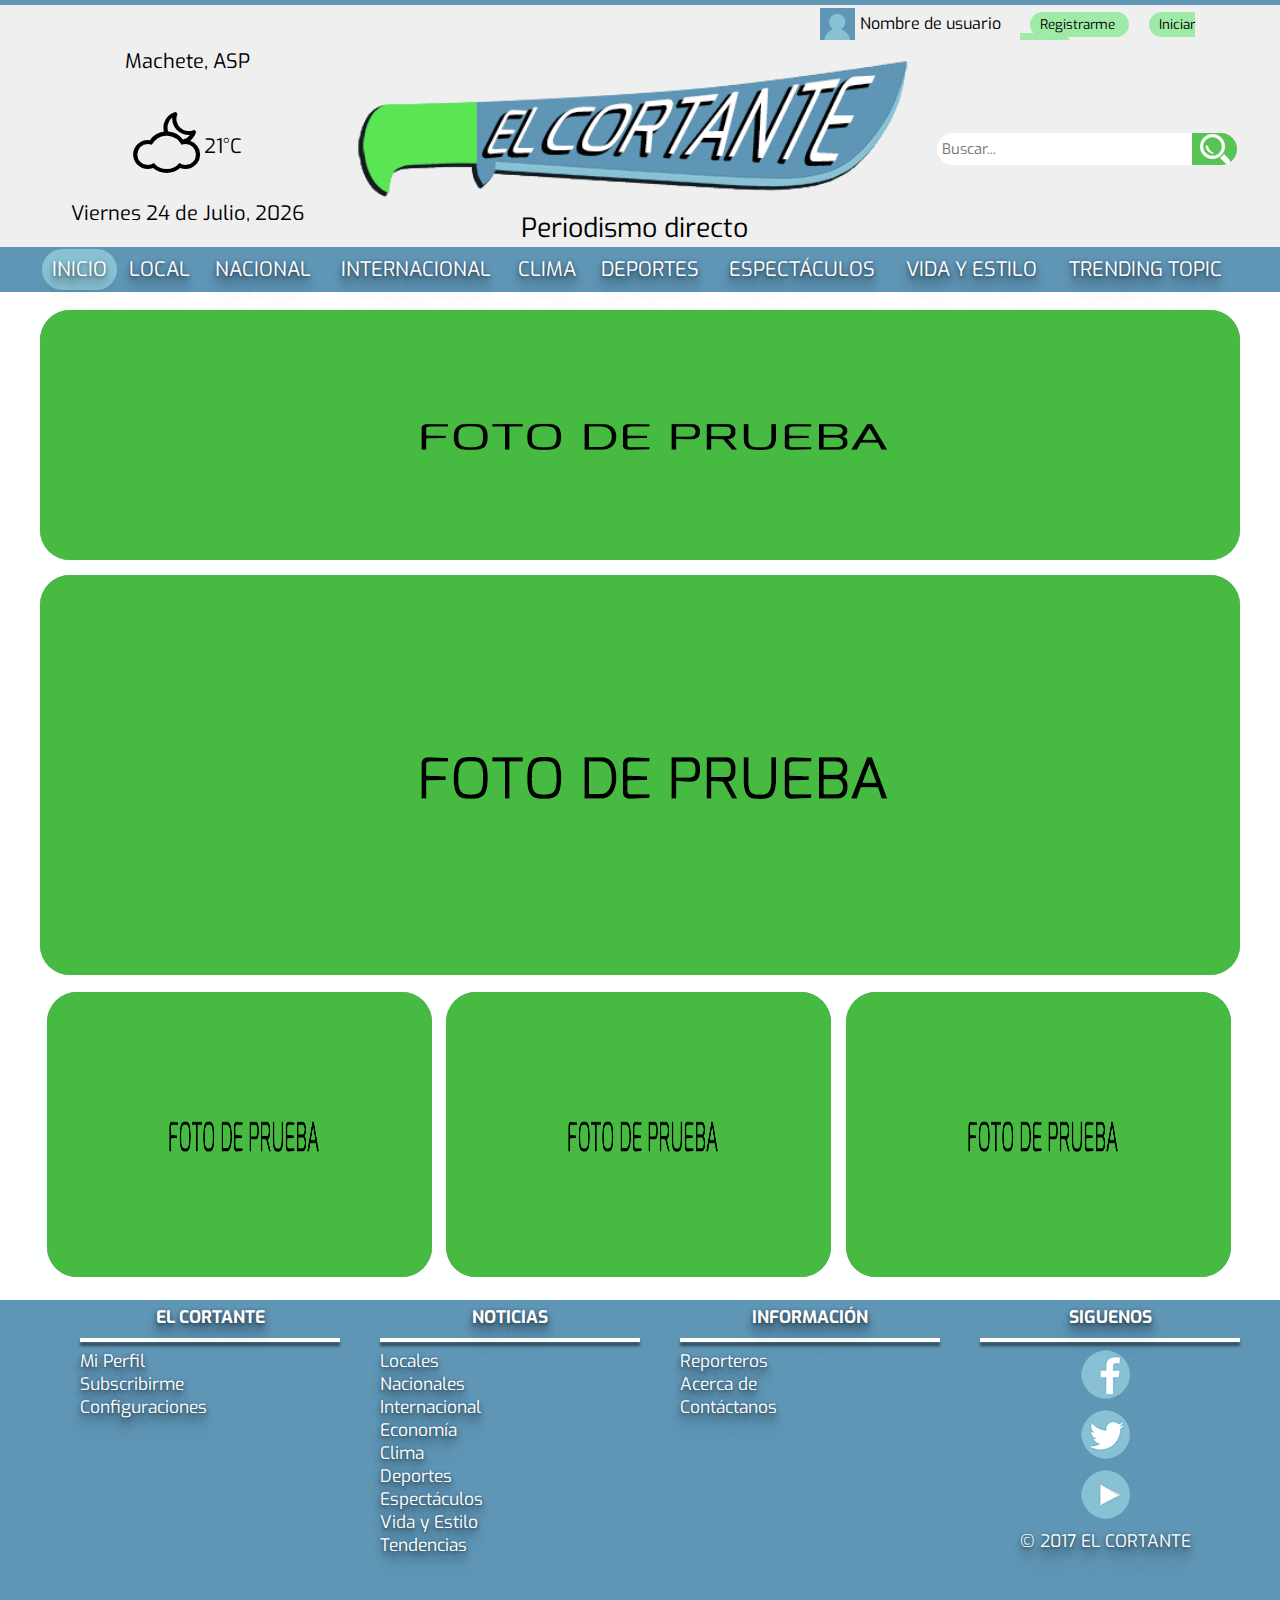
==== index.html @ 217a5945 "pantallas hasta hoy jaja" ====
<!DOCTYPE html>
<html>
<head>
	<title>Noticiero</title>
	<meta charset="UTF-8">
    <meta name="viewport" content="width=device-width, initial-scale=1">
	<!--link rel="icon" href="img\iconLogo.ico"-->			
	<script type="text/javascript" src="js/jquery-2.1.4.min.js" ></script>	
	<link href="css/index.css" rel="stylesheet">
    <link href="https://fonts.googleapis.com/css?family=Exo&amp;subset=latin-ext" rel="stylesheet">
</head>

<body>
<!--HEADER INICIO-->

<div class = "registroCont">
	<div class = "linea"></div>	
	<div class = "registro">

		<div class = "botones">
			<a  href="new.html" class = "new" id = "new">Registrarme </a>
			<a  href="#" class = "login" id = "login">Iniciar Sesión </a>
		</div>

		<div class = "usuario">
			<img src="img/user.png">
			<a href="profile.html">Nombre de usuario</a>
		</div>
	</div>
</div>

<div class = "sesionCont" id ="sesionCont" style = "display:none;" >
	<div class = "sesion">
		<form class = "formLog" name = "formLog" action="iniciar" method="POST">
			<input type = "text" class = "correo" required placeholder = "Correo electrónico"><div class = "f1"><img class = "flechita1" /></div>
			<input type = "text" class = "contra" required placeholder = "Contraseña">
			<div class = "f2"><img class = "flechita2" /></div>
			<input type = "button" class = "oksesion" value = "Iniciar Sesión">
		</form>
		<input type = "button" class = "cancelsesion" id = "cancelsesion" value = "X">
	</div>
</div>

<div class = "cosasCont">	
	<div class = "cosas">
	  	<table>
			<tr>
				<td class = "climaCont">
					<div class = "lugar">
						<p>Machete, ASP</p>
					</div>
					<div class = "elclima">
						<div class="icon" data-icon="I"></div>
						<p>21°C</p>
					</div>
					<div class = "fecha">
						<p id = "fecha"></p>
					</div>
				</td>
				<td class = "logoCont">
					<a href="index.html"><img src="img/logo.png" class = "logo"></a>
					<p>Periodismo directo</p>
				</td>
				<td class = "buscarContT">
					<form class = "buscarCont">
						<input type ="text" class = "buscarAlgo" placeholder = "Buscar...">
						<input type = "button" class = "buscarOk" >
					</form>
				</td>
			</tr>
		</table>
	</div>	
</div>

<div class = "headerContMenu">
	<div class = "headerMenu">
		<table>
			<tr> <!--tr es como el contenedor. El th es para el encabezado de ahi van los td-->
				<td class = "home"><a href="index.html">INICIO</a></td>
				<td><a href="noticias.html">LOCAL</a></td>				
				<td><a href="">NACIONAL</a></td>
				<td><a href="">INTERNACIONAL</a></td>
				<td><a href="">CLIMA</a></td>
				<td><a href="">DEPORTES</a></td>
				<td><a href="">ESPECTÁCULOS</a></td>
				<td><a href="">VIDA Y ESTILO</a></td>
				<td><a href="">TRENDING TOPIC</a></td>
			</tr>
		</table>	
	</div>
</div>

<!--HEADER FIN-->

<div class = "anunciosCont">
	<div class = "anuncios">
		<img src="img/prueba1.png" class = "imgAnun">
	</div>

	<div class = "anuncios2">
		<img src="img/prueba1.png" class = "imgAnun1">
	</div>

	<div class = "anuncios3">
	<table>
		<tr>
			<td>
				<img src="img/prueba1.png" class = "imgAnun2">
			</td>
			<td>
				<img src="img/prueba1.png" class = "imgAnun3">
			</td>
			<td>
				<img src="img/prueba1.png" class = "imgAnun4">
			</td>
		</tr>
	</table>
	</div>	

</div>

<!--FOOTER INICIO-->
<div class = "piedepagCont">
	<div class = "piedepag">
		<section>
			<article>
					<ul>
					  <li class = "tituloli">EL CORTANTE</li>
					  <hr>
					  <li><a href="">Mi Perfil</a></li>
					  <li><a href="">Subscribirme</a></li>
					  <li><a href="">Configuraciones</a></li>
			</article>
			<article>
					<ul>
					  <li  class = "tituloli">NOTICIAS</li>
					  <hr>
					  <li><a href="">Locales</a></li>
					  <li><a href="">Nacionales</a></li>
					  <li><a href="">Internacional</a></li>
					  <li><a href="">Economía</a></li>
					  <li><a href="">Clima</a></li>
					  <li><a href="">Deportes</a></li>
					  <li><a href="">Espectáculos</a></li>
					  <li><a href="">Vida y Estilo</a></li>
					  <li><a href="">Tendencias</a></li>
					</ul>
			</article>
			<article>	
					<ul>
					  <li class = "tituloli">INFORMACIÓN</li>
					  <hr>
					  <li><a href="">Reporteros</a></li>
					  <li><a href="">Acerca de</a></li>
					  <li><a href="">Contáctanos</a></li>
					</ul>
			</article>
			<article>
				<ul>
					  <li class = "tituloli">SIGUENOS</li>
					  <hr>
					  <li class = "lilo"><a href="" class = "fb"></a></li>
					  <li class = "lilo"><a href="" class = "tt"></a></li>
					  <li class = "lilo"><a href="" class = "u2"></a></li>
					  <li style = "padding-left: 40px;">&copy 2017 EL CORTANTE</li>
					</ul>
			</article>				
		</section>	
	</div>
</div>
<!--FOOTER FIN-->

<div id="irarriba">
	<a href="#"><img src = "img/arriba.png"></a>
</div>

</body>
	<script type="text/javascript" src="js/scroll.js" ></script>
	<script type="text/javascript" src="js/menu.js" ></script>
	<script type="text/javascript" src="js/mostrar.js" ></script>
	<script type="text/javascript" src="js/verFecha.js" ></script>
</html>
---- css/index.css ----
/*
Colores:
-azul		#5F95B5
-a.claro	#89C1D4
-verde		#58C456
-v.claro	#9FEAA7
-blanco		#FEFFFF
-gris		#EFEFEF
*/

@font-face {
font-family: 'MeteoconsRegular';
src: url('meteocons-webfont.eot');
src: url('meteocons-webfont.eot?#iefix') format('embedded-opentype'),
url('meteocons-webfont.woff') format('woff'),
url('meteocons-webfont.ttf') format('truetype'),
url('meteocons-webfont.svg#MeteoconsRegular') format('svg');
font-weight: normal;
font-style: normal;
}

body{
	min-width: 1200px; 
	font-family: 'Exo', sans-serif;
	background-color: #FEFFFF;
}
a{
	color: white;
	text-decoration: none;
	}  a:hover{
		color: #9FEAA7;
		}
		.login:hover, .new:hover{
			color: black;
		}
/*____________REGISTRO_________________________________________________________________*/

.registroCont{
	z-index: 100;
	position: absolute;
    top: 0;
    left: 0; 
    right: 0;
    bottom: 0;
    height: 40px;
    background-color: #EFEFEF;
	}
.linea{
	display: block;
	height: 5px;
	background-color: #5F95B5
	}
.registro{
	margin: 3px auto 0px auto;
	display: block;
	height: 40px;
	width: 1200px;
	} 
	.usuario{
		height: 35px;
		width: 200px;
		float: right;
		}
		.usuario img{
			float: left;
			width: 35px;
			height: 35px;
		}
		.usuario a{
			float: left;
			margin-top: 5px;
			margin-left: 5px;			
			text-align: center;
			text-decoration: none;
			color: black;
		}
	.botones{
		height: 35px;
		width: 220px;
		float: right;
		padding-top: 5px;
		}
		.login, .new {
			height: 24px;
			width: 100px;
			padding: 4px 10px 4px 10px;
			margin: 0px 10px;
			font-family: 'Exo', sans-serif;
			font-size: 10pt;
			background-color: #9FEAA7;
			border: none;
			border-radius: 20px;
			text-align: center;
			text-decoration: none;
			color: black;
		}
	/*____________REGISTRO Oculto__________________________________________________________*/
.sesionCont{

	z-index: 110;
	position: absolute;
    top: 0;
    left: 58%; 
    right: 0;
    bottom: 0;
    height: 200px;
    width: 400px;
	}.sesion{
		margin: 0px auto 0px auto;		
		height: 200px;
		width:  400px;
	    background-color: #9FEAA7;
	    border-radius: 0 0 30px 30px;
		box-shadow:0px 4px 3px rgba(0,0,0,.5);
	}
.formLog{
	position: relative;
	top: 25px;
    left: 14%; 
	height: 150px;
	width:  340px;
	}
	.correo, .contra{
		height: 28px;
		width: 280px;
		padding: 3px;
		margin-bottom: -15px;
		border: 3px solid white;
		border-radius: 20px;
		font-size: 13pt;		
		font-family: 'Exo', sans-serif;
	}
	.f1, .f2{
		position: relative;
	    top: -27px;
	    left: 295px; 
		height: 30px; width: 30px;
	}
	.flechita1, .flechita2{
		height: 30px; width: 30px;
	    background-image: url("../img/wrong.png");
	    border:2px solid white;
	    border-radius: 70px;  
	    display: none;
	}
	.oksesion{
		margin-left: 25%;
		margin-top: 0px;
		height: 25px;
		width: 120px;
		padding: 3px;
		border: none;
		border-radius: 20px;
		font-size: 12pt;		
		font-family: 'Exo', sans-serif;
		background-color: #89C1D4;
		cursor: pointer;
	}
	.cancelsesion{
		z-index: 200;
		margin-left: 350px;
		margin-top: 16px;
		height: 25px;
		width: 25px;
		padding: 3px;
		border: 2px solid white;
		border-radius: 20px;
		font-size: 12pt;		
		font-family: 'Exo', sans-serif;
		background-color: white;
		color: black;
		cursor: pointer;
	}
/*_____________________PARTE DEL LOGO___________________________________________________*/
.cosasCont{
	z-index: 100;
	position: absolute;
    top: 40px;
    left: 0; 
    right: 0;
    bottom: 0;
    height: 207px;
	background-color: #EFEFEF;
	}.cosas{
		margin: 0px auto 0px auto;
		display: block;
		height: 207px;
		width: 1200px;
	}
.climaCont, .buscarContT{
	width: 300px;
	text-align: center;
	}
.lugar, .fecha{
	font-size: 15pt;
	height: 60px;
	} .lugar p, .fecha p {
		margin-top: 5px;
	}
.elclima{
	font-size: 15pt;
	height: 87px;
	}
	.elclima a{
		text-decoration: none;
	}
	.elclima p{
		float: right;
		margin: 25px 90px 0 0;
	}
.icon:before {
	float: left;
	margin-left: 90px;
	font-size: 50pt;
	font-family: 'MeteoconsRegular';
	content: attr(data-icon);
	}
.logoCont{
	width: 600px;
	text-align: center;
	}.logo{
		height: 145px;
		width: 558px;
	} .logoCont p {
		font-size: 20pt;
		margin: 2px auto 0 auto;
	}
.buscarCont {
	float: right;
 	height: 45px;
	width:  300px;
	padding-top: 7px;
	}.buscarAlgo{
	float: left;
	font-family: 'Exo', sans-serif;
	font-size: 11pt;
	height: 30px;
	width: 245px;
	border: none;
	border-radius: 30px 0 0 30px;
	padding-left: 5px;
	padding-right: 5px;
	}
	.buscarOk{	
	cursor: pointer;
	height: 32px;
	width: 45px;
	background-color: #58C456;
	border: none;
	border-radius: 0 30px 30px 0;
	padding-left: 5px;
	padding-right: 5px;
	background-image: url('../img/lupa.png');
	background-repeat: no-repeat;
	background-position: center;
	}
/*__________________________________HEADER______________________________________________*/
.headerContMenu{
	z-index: 100;
	position: absolute;
    top: 247px;
    left: 0; 
    right: 0;
    bottom: 0;
    background-color: #5F95B5;
	height: 45px;
	width: 100%;
	}
	.headerMenu{
		display: block;
		margin: 0px auto 0px auto;
		height: 45px;
		width: 1200px;
	}
	.headerMenu table {
	 	font-size: 15pt;
	 	height: 45px;
		width: 1200px;
		color: white;
	  	text-shadow:   	0 0 5px rgba(0,0,0,.1),
	              		0 1px 3px rgba(0,0,0,.3),
	               		0 3px 5px rgba(0,0,0,.2),
	               		0 5px 10px rgba(0,0,0,.25),
	               		0 10px 10px rgba(0,0,0,.2),
	               		0 20px 20px rgba(0,0,0,.15);
		}
		.headerMenu .home{
			background-color: #89C1D4;
			border-radius: 30px;
			height: 30px;
		}
		.headerMenu td {
		padding: 0 6px 0 6px;
		text-align: center;
		} 

	.menu-fixed {
		position:fixed;
		z-index: 100;
	    top: 0;
	    left: 0; 
	    right: 0;
	    bottom: 0;
	    background-color: #5F95B5;
		height: 45px;
		width: 100%;
		box-shadow:0px 4px 3px rgba(0,0,0,.5);
	}
/*______________________________________________________________________________________*/
.anunciosCont{
	position: absolute;
    top: 310px;
    left: 0; 
    right: 0;
    bottom: 0;
	height: 960px;
	}.anuncios{
	display: block;
	margin: 0px auto 5px auto;
    height: 250px;
    width: 1200px;
		}.imgAnun{
		height: 250px;
	    width: 1200px;
	    border-radius: 30px;
		}
	 .imgAnun, .imgAnun1, .imgAnun2, .imgAnun3, .imgAnun4{
		-webkit-box-shadow: inset 0px 0px 37px 0px rgba(54,51,54,1);
				-moz-box-shadow: inset 0px 0px 37px 0px rgba(54,51,54,1);
				box-shadow: inset 0px 0px 37px 0px rgba(54,51,54,1);
	}
	.anuncios2{
	display: block;
	margin: 15px auto 5px auto;
    height: 400px;
    width: 1200px;
		}.imgAnun1{
		height: 400px;
	    width: 1200px;
	    border-radius: 30px;

	}
	.anuncios3{
	margin: 5px auto 5px auto;
    height: 300px;
    width: 1200px;
		}
		.anuncios3 table{
			height: 300px;
	    	width: 1200px;
		}
		.anuncios3 td{
		    height: 300px;
		    width: 400px;
		    padding: 5px;
		}
		.imgAnun2, .imgAnun3, .imgAnun4 {
			height: 285px;
		    width: 385px;
		    border-radius: 30px;
		}
/*____________________________________FOOTER_________________________________________*/
.piedepagCont{
	position: absolute;
    top: 1300px;
    left: 0; 
    right: 0;
    bottom: 0;
	height: 300px;
	background-color: #5F95B5;
	}
	.piedepag{
		height: 300px;
		width: 1200px;
		margin: 0px auto;
	}
	hr{
		border: 2px solid white;
		box-shadow:0px 4px 3px rgba(0,0,0,.5);
	}
	.piedepag section {
		display: table;
		height: 255px;
		width: 1200px;
		color: white;
		text-shadow:   	0 0 5px rgba(0,0,0,.1),
	              		0 1px 3px rgba(0,0,0,.3),
	               		0 3px 5px rgba(0,0,0,.2),
	               		0 5px 10px rgba(0,0,0,.25),
	               		0 10px 10px rgba(0,0,0,.2),
	               		0 20px 20px rgba(0,0,0,.15);
		}
		.piedepag article{
			display:table-cell;
			padding-top: 6px;
			width: 300px;
			font-size: 13pt;
		}
	.piedepag ul{
		margin-top: 0px;
		list-style-type:none;
	}
	.tituloli{
		font-weight: bold;
		text-align: center;
	}

	.lilo{margin-left: 100px; margin-bottom: 10px;}

	.fb,.tt,.u2 {
		display:block; 
		height: 50px; width: 50px; 
	    background-position: center top;
	    background-repeat: no-repeat;
	}
	.fb{background-image: url('../img/fb.png');}
	.tt{background-image: url('../img/twit.png');}
	.u2{background-image: url('../img/u2.png');}

		 .fb:hover{background-image: url('../img/fbh.png');}
		 .tt:hover{background-image: url('../img/twith.png');}
		 .u2:hover{background-image: url('../img/u2h.png');}
/*___________________________________IR ARRIBA_______________________________________*/
 #irarriba{
        padding: 5px;
        position: fixed;
        bottom: 40px;
        right: 70px;
        width: 70px;
        display: none;
	    } #irarriba a{
	    	text-decoration: none;
	    } #irarriba img{    	
	        right: 70px;
	        width: 70px;
	    }
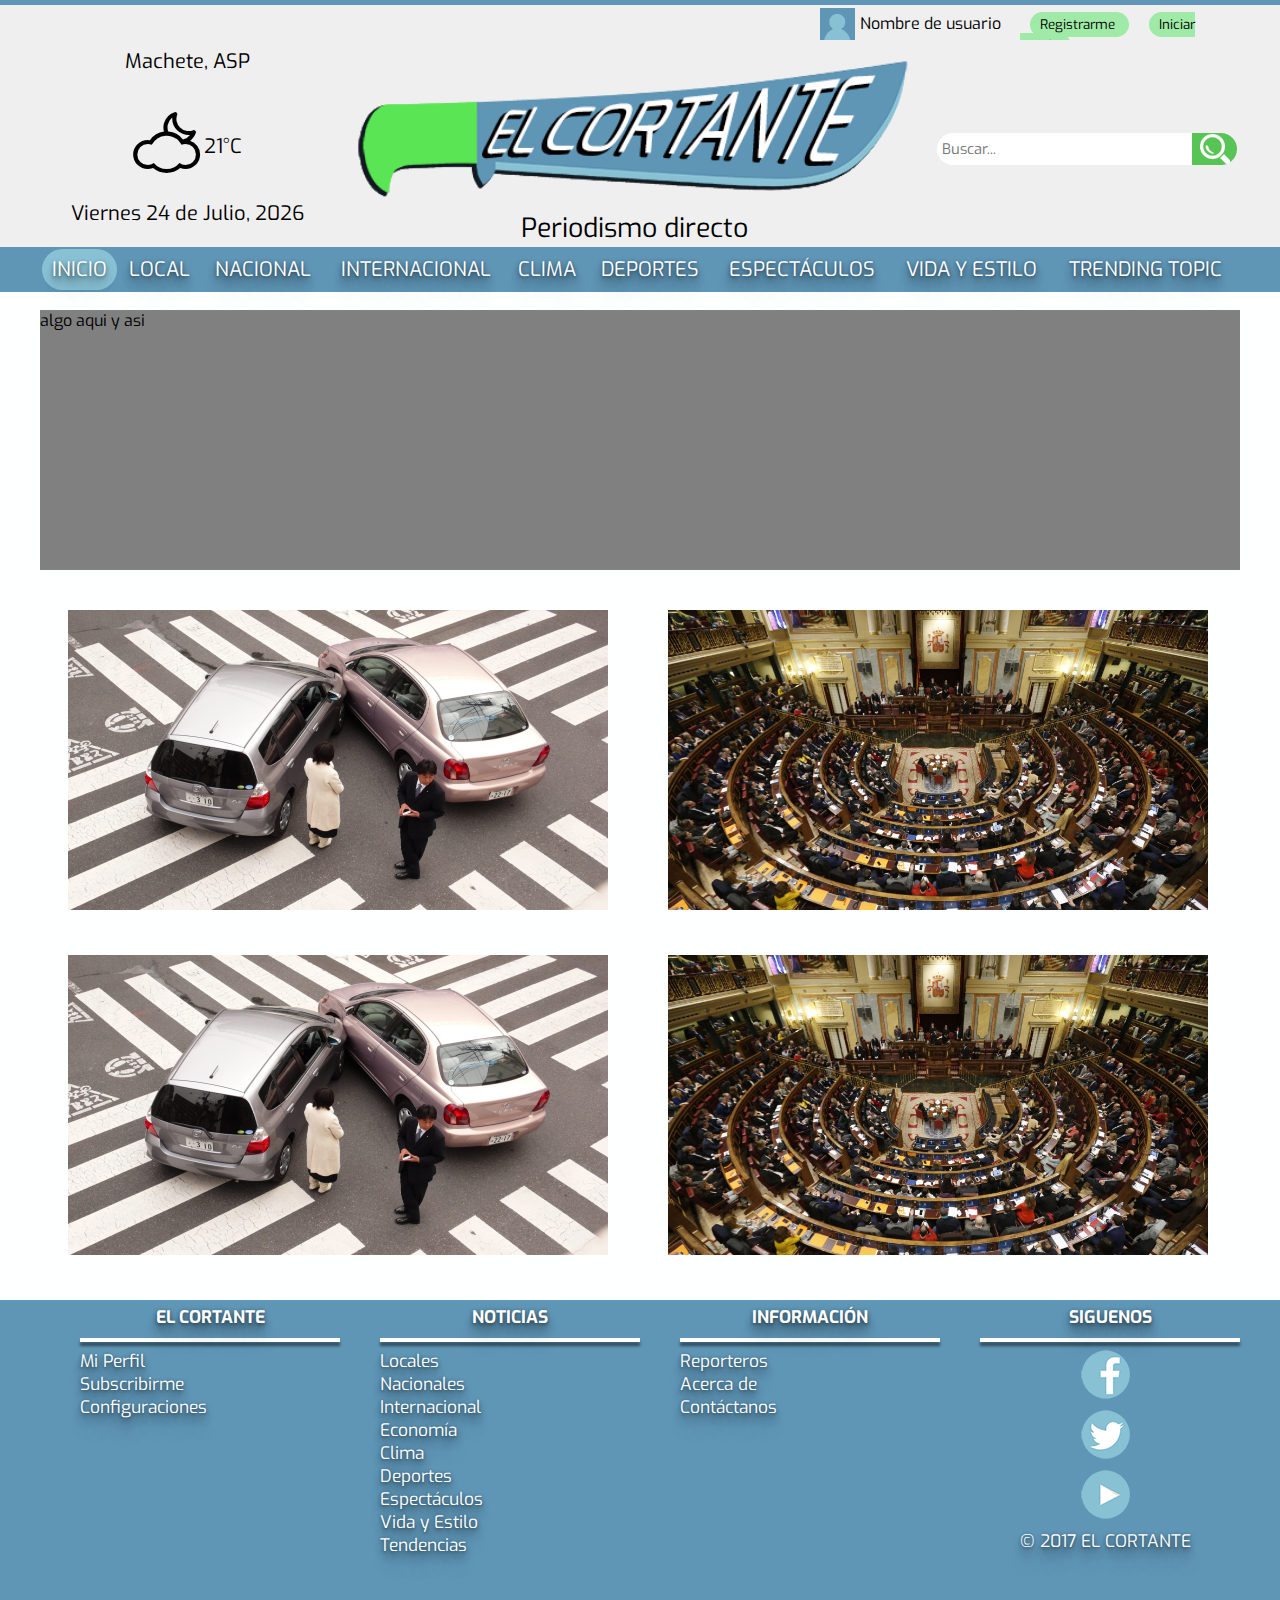
==== commit 21ea1e7f: "cambios en pantalla inico" ====
--- a/index.html
+++ b/index.html
@@ -3,10 +3,15 @@
 <head>
 	<title>Noticiero</title>
 	<meta charset="UTF-8">
-    <meta name="viewport" content="width=device-width, initial-scale=1">
-	<!--link rel="icon" href="img\iconLogo.ico"-->			
-	<script type="text/javascript" src="js/jquery-2.1.4.min.js" ></script>	
-	<link href="css/index.css" rel="stylesheet">
+	
+	<link rel="icon" href="img\cc.ico">			
+	<script type="text/javascript" src="js/jquery-2.1.4.min.js" ></script>
+	<script src="js/modernizr.js"></script>
+
+	<link href="css/style.css" rel="stylesheet">
+	<!--link rel="stylesheet" href="css/base.css" /-->
+	<link rel="stylesheet" href="css/style2.css" />
+
     <link href="https://fonts.googleapis.com/css?family=Exo&amp;subset=latin-ext" rel="stylesheet">
 </head>
 
@@ -92,30 +97,69 @@
 
 <!--HEADER FIN-->
 
-<div class = "anunciosCont">
-	<div class = "anuncios">
-		<img src="img/prueba1.png" class = "imgAnun">
-	</div>
-
-	<div class = "anuncios2">
-		<img src="img/prueba1.png" class = "imgAnun1">
-	</div>
-
-	<div class = "anuncios3">
-	<table>
-		<tr>
-			<td>
-				<img src="img/prueba1.png" class = "imgAnun2">
-			</td>
-			<td>
-				<img src="img/prueba1.png" class = "imgAnun3">
-			</td>
-			<td>
-				<img src="img/prueba1.png" class = "imgAnun4">
-			</td>
-		</tr>
-	</table>
-	</div>	
+<div class = "anunciosCont" >
+	<div class = "anuncios" >
+
+	<div class="carousel" style="height: 260px; background-color: gray; margin-bottom: 40px;">
+		algo aqui y asi
+	</div>
+	<div id="effect-4">
+		<div class="rowos clearfix">
+		 	<div class="unaNoti" >
+				<figure>
+		            <img src="img/noti1.jpg" alt="" class="imgAnun">
+		         
+		            <figcaption>
+			            <h3>Blubber Brothers</h3>
+			            <span>Burnt Toast Creative</span>
+			            <a href="#" class="close-caption hidden">x</a>
+		             </figcaption>
+
+		        </figure>
+        	</div>
+
+        	<div class="unaNoti" >
+				<figure>
+		            <img src="img/noti2.jpg" alt="" class="imgAnun">
+		         
+		            <figcaption>
+			            <h3>Blubber Brothers</h3>
+			            <span>Burnt Toast Creative</span>
+			            <a href="#" class="close-caption hidden">x</a>
+		             </figcaption>
+
+		        </figure>
+        	</div>
+		</div>
+		<div class="rowos clearfix">
+		 	<div class="unaNoti" >
+				<figure>
+		            <img src="img/noti1.jpg" alt="" class="imgAnun">
+		         
+		            <figcaption>
+			            <h3>Blubber Brothers</h3>
+			            <span>Burnt Toast Creative</span>
+			            <a href="#" class="close-caption hidden">x</a>
+		             </figcaption>
+
+		        </figure>
+        	</div>
+
+        	<div class="unaNoti" >
+				<figure>
+		            <img src="img/noti2.jpg" alt="" class="imgAnun">
+		         
+		            <figcaption>
+			            <h3>Blubber Brothers</h3>
+			            <span>Burnt Toast Creative</span>
+			            <a href="#" class="close-caption hidden">x</a>
+		             </figcaption>
+
+		        </figure>
+        	</div>
+		</div>
+	</div>
+	</div>
 
 </div>
 
@@ -174,9 +218,12 @@
 	<a href="#"><img src = "img/arriba.png"></a>
 </div>
 
+<!--JS-->	
+	<script src="js/scroll.js" ></script>
+	<script src="js/menu.js" ></script>
+	<script src="js/mostrar.js" ></script>
+	<script src="js/verFecha.js" ></script>
+	<script src="js/touch.js"></script>
 </body>
-	<script type="text/javascript" src="js/scroll.js" ></script>
-	<script type="text/javascript" src="js/menu.js" ></script>
-	<script type="text/javascript" src="js/mostrar.js" ></script>
-	<script type="text/javascript" src="js/verFecha.js" ></script>
+
 </html>--- a/css/style.css
+++ b/css/style.css
@@ -0,0 +1,750 @@
+/*
+Colores:
+-azul		#5F95B5
+-a.claro	#89C1D4
+-verde		#58C456
+-v.claro	#9FEAA7
+-blanco		#FEFFFF
+-gris		#EFEFEF
+*/
+
+
+/*GENERALES*/
+	@font-face {
+	font-family: 'MeteoconsRegular';
+	src: url('meteocons-webfont.eot');
+	src: url('meteocons-webfont.eot?#iefix') format('embedded-opentype'),
+	url('meteocons-webfont.woff') format('woff'),
+	url('meteocons-webfont.ttf') format('truetype'),
+	url('meteocons-webfont.svg#MeteoconsRegular') format('svg');
+	font-weight: normal;
+	font-style: normal;
+	}
+
+	body{
+		min-width: 1200px; 
+		font-family: 'Exo', sans-serif;
+		background-color: #FEFFFF;
+	}
+	a{
+		color: white;
+		text-decoration: none;
+		}  a:hover{
+			color: #9FEAA7;
+			}
+			.login:hover, .new:hover{
+				color: black;
+			}
+
+	body::-webkit-scrollbar-track {
+		-webkit-box-shadow: inset 0 0 6px rgba(0,0,0,0.3);
+		border-radius: 10px;
+		background-color: #F5F5F5;
+		}
+
+	body::-webkit-scrollbar {
+		width: 12px;
+		background-color: #F5F5F5;
+		}
+
+	body::-webkit-scrollbar-thumb {
+		border-radius: 10px;
+		-webkit-box-shadow: inset 0 0 6px rgba(0,0,0,.3);
+		background-color: #89C1D4;
+		}
+
+	#scroll::-webkit-scrollbar-track {
+		-webkit-box-shadow: inset 0 0 6px rgba(0,0,0,0.3);
+		border-radius: 10px;
+		background-color: #F5F5F5;
+		}
+
+	#scroll::-webkit-scrollbar {
+		width: 12px;
+		background-color: #F5F5F5;
+		}
+
+	#scroll::-webkit-scrollbar-thumb {
+		border-radius: 10px;
+		-webkit-box-shadow: inset 0 0 6px rgba(0,0,0,.3);
+		background-color: #9FEAA7;
+		}
+
+
+/*____________REGISTRO_________________________________________________________________*/
+
+
+	.registroCont{
+		z-index: 100;
+		position: absolute;
+	    top: 0;
+	    left: 0; 
+	    right: 0;
+	    bottom: 0;
+	    height: 40px;
+	    background-color: #EFEFEF;
+		}
+	.linea{
+		display: block;
+		height: 5px;
+		background-color: #5F95B5
+		}
+	.registro{
+		margin: 3px auto 0px auto;
+		display: block;
+		height: 40px;
+		width: 1200px;
+		} 
+		.usuario{
+			height: 35px;
+			width: 200px;
+			float: right;
+			}
+			.usuario img{
+				float: left;
+				width: 35px;
+				height: 35px;
+			}
+			.usuario a{
+				float: left;
+				margin-top: 5px;
+				margin-left: 5px;			
+				text-align: center;
+				text-decoration: none;
+				color: black;
+			}
+		.botones{
+			height: 35px;
+			width: 220px;
+			float: right;
+			padding-top: 5px;
+			}
+			.login, .new {
+				height: 24px;
+				width: 100px;
+				padding: 4px 10px 4px 10px;
+				margin: 0px 10px;
+				font-family: 'Exo', sans-serif;
+				font-size: 10pt;
+				background-color: #9FEAA7;
+				border: none;
+				border-radius: 20px;
+				text-align: center;
+				text-decoration: none;
+				color: black;
+			}
+	/*____________REGISTRO Oculto__________________________________________________________*/
+	.sesionCont{
+
+		z-index: 110;
+		position: absolute;
+	    top: 0;
+	    left: 58%; 
+	    right: 0;
+	    bottom: 0;
+	    height: 200px;
+	    width: 400px;
+		}.sesion{
+			margin: 0px auto 0px auto;		
+			height: 200px;
+			width:  400px;
+		    background-color: #9FEAA7;
+		    border-radius: 0 0 30px 30px;
+			box-shadow:0px 4px 3px rgba(0,0,0,.5);
+		}
+	.formLog{
+		position: relative;
+		top: 25px;
+	    left: 14%; 
+		height: 150px;
+		width:  340px;
+		}
+		.correo, .contra{
+			height: 28px;
+			width: 280px;
+			padding: 3px;
+			margin-bottom: -15px;
+			border: 3px solid white;
+			border-radius: 20px;
+			font-size: 13pt;		
+			font-family: 'Exo', sans-serif;
+		}
+		.f1, .f2{
+			position: relative;
+		    top: -27px;
+		    left: 295px; 
+			height: 30px; width: 30px;
+		}
+		.flechita1, .flechita2{
+			height: 30px; width: 30px;
+		    background-image: url("../img/wrong.png");
+		    border:2px solid white;
+		    border-radius: 70px;  
+		    display: none;
+		}
+		.oksesion{
+			margin-left: 25%;
+			margin-top: 0px;
+			height: 25px;
+			width: 120px;
+			padding: 3px;
+			border: none;
+			border-radius: 20px;
+			font-size: 12pt;		
+			font-family: 'Exo', sans-serif;
+			background-color: #89C1D4;
+			cursor: pointer;
+		}
+		.cancelsesion{
+			z-index: 200;
+			margin-left: 350px;
+			margin-top: 16px;
+			height: 30px;
+			width: 30px;
+			padding: 3px;
+			border: 2px solid white;
+			border-radius: 20px;
+			font-size: 15px;		
+			font-family: 'Exo', sans-serif;
+			background-color: white;
+			color: black;
+			cursor: pointer;
+		}
+
+/*____________PARTE DEL LOGO___________________________________________________________*/
+	.cosasCont{
+		z-index: 100;
+		position: absolute;
+	    top: 40px;
+	    left: 0; 
+	    right: 0;
+	    bottom: 0;
+	    height: 207px;
+		background-color: #EFEFEF;
+		}.cosas{
+			margin: 0px auto 0px auto;
+			display: block;
+			height: 207px;
+			width: 1200px;
+		}
+	.climaCont, .buscarContT{
+		width: 300px;
+		text-align: center;
+		}
+	.lugar, .fecha{
+		font-size: 15pt;
+		height: 60px;
+		} .lugar p, .fecha p {
+			margin-top: 5px;
+		}
+	.elclima{
+		font-size: 15pt;
+		height: 87px;
+		}
+		.elclima a{
+			text-decoration: none;
+		}
+		.elclima p{
+			float: right;
+			margin: 25px 90px 0 0;
+		}
+	.icon:before {
+		float: left;
+		margin-left: 90px;
+		font-size: 50pt;
+		font-family: 'MeteoconsRegular';
+		content: attr(data-icon);
+		}
+	.logoCont{
+		width: 600px;
+		text-align: center;
+		}.logo{
+			height: 145px;
+			width: 558px;
+		} .logoCont p {
+			font-size: 20pt;
+			margin: 2px auto 0 auto;
+		}
+	.buscarCont {
+		float: right;
+	 	height: 45px;
+		width:  300px;
+		padding-top: 7px;
+		}.buscarAlgo{
+		float: left;
+		font-family: 'Exo', sans-serif;
+		font-size: 11pt;
+		height: 30px;
+		width: 245px;
+		border: none;
+		border-radius: 30px 0 0 30px;
+		padding-left: 5px;
+		padding-right: 5px;
+		}
+		.buscarOk{	
+		cursor: pointer;
+		height: 32px;
+		width: 45px;
+		background-color: #58C456;
+		border: none;
+		border-radius: 0 30px 30px 0;
+		padding-left: 5px;
+		padding-right: 5px;
+		background-image: url('../img/lupa.png');
+		background-repeat: no-repeat;
+		background-position: center;
+		}
+
+/*____________HEADER___________________________________________________________________*/
+	.headerContMenu{
+	z-index: 100;
+	position: absolute;
+    top: 247px;
+    left: 0; 
+    right: 0;
+    bottom: 0;
+    background-color: #5F95B5;
+	height: 45px;
+	width: 100%;
+	}
+	.headerMenu{
+		display: block;
+		margin: 0px auto 0px auto;
+		height: 45px;
+		width: 1200px;
+	}
+	.headerMenu table {
+	 	font-size: 15pt;
+	 	height: 45px;
+		width: 1200px;
+		color: white;
+	  	text-shadow:   	0 0 5px rgba(0,0,0,.1),
+	              		0 1px 3px rgba(0,0,0,.3),
+	               		0 3px 5px rgba(0,0,0,.2),
+	               		0 5px 10px rgba(0,0,0,.25),
+	               		0 10px 10px rgba(0,0,0,.2),
+	               		0 20px 20px rgba(0,0,0,.15);
+		}
+		.headerMenu .home{
+			background-color: #89C1D4;
+			border-radius: 30px;
+			height: 30px;
+		}
+		.headerMenu td {
+		padding: 0 6px 0 6px;
+		text-align: center;
+		} 
+
+	.menu-fixed {
+		position:fixed;
+		z-index: 100;
+	    top: 0;
+	    left: 0; 
+	    right: 0;
+	    bottom: 0;
+	    background-color: #5F95B5;
+		height: 45px;
+		width: 100%;
+		box-shadow:0px 4px 3px rgba(0,0,0,.5);
+	}
+
+/*____________FOOTER___________________________________________________________________*/
+	.piedepagCont{
+		position: absolute;
+		top: 1300px;
+		left: 0; right: 0;
+		bottom: 0;
+		height: 300px;
+		width: 100%;
+		background-color: #5F95B5;
+	}
+	.piedepag{
+		height: 300px;
+		width: 1200px;
+		margin: 0px auto;
+	}
+	hr{
+		border: 2px solid white;
+		box-shadow:0px 4px 3px rgba(0,0,0,.5);
+	}
+	.piedepag section {
+		display: table;
+		height: 255px;
+		width: 1200px;
+		color: white;
+		text-shadow:   	0 0 5px rgba(0,0,0,.1),
+	              		0 1px 3px rgba(0,0,0,.3),
+	               		0 3px 5px rgba(0,0,0,.2),
+	               		0 5px 10px rgba(0,0,0,.25),
+	               		0 10px 10px rgba(0,0,0,.2),
+	               		0 20px 20px rgba(0,0,0,.15);
+		}
+		.piedepag article{
+			display:table-cell;
+			padding-top: 6px;
+			width: 300px;
+			font-size: 13pt;
+		}
+	.piedepag ul{
+		margin-top: 0px;
+		list-style-type:none;
+	}
+	.tituloli{
+		font-weight: bold;
+		text-align: center;
+	}
+
+	.lilo{margin-left: 100px; margin-bottom: 10px;}
+
+	.fb,.tt,.u2 {
+		display:block; 
+		height: 50px; width: 50px; 
+	    background-position: center top;
+	    background-repeat: no-repeat;
+	}
+	.fb{background-image: url('../img/fb.png');}
+	.tt{background-image: url('../img/twit.png');}
+	.u2{background-image: url('../img/u2.png');}
+
+		 .fb:hover{background-image: url('../img/fbh.png');}
+		 .tt:hover{background-image: url('../img/twith.png');}
+		 .u2:hover{background-image: url('../img/u2h.png');}
+
+/*____________IR ARRIBA________________________________________________________________*/
+ 	#irarriba{
+        padding: 0px;
+        position: fixed;
+        bottom: 40px;
+        right: 70px;
+        width: 70px;
+        display: none;
+	    } #irarriba a{
+	    	text-decoration: none;
+	    } #irarriba img{    	
+	        right: 70px;
+	        width: 70px;
+	    }
+
+
+/*____________INDEX____________________________________________________________________*/
+	.anunciosCont{
+		position: absolute;
+	    top: 310px;
+	    left: 0; 
+	    right: 0;
+	    bottom: 0;
+	    height: 1000px;
+		}
+		.anuncios{
+			margin: 0px auto 5px auto;
+		    width: 1200px;
+		}
+		.rowos{
+			margin-bottom: 40px;
+		}
+		.unaNoti{
+			display: inline-block;
+			margin: 0px 28px;
+		}
+		.imgAnun{
+
+		height: 300px; width: 540px;
+		-webkit-box-shadow: inset 0px 0px 37px 0px rgba(54,51,54,1);
+				-moz-box-shadow: inset 0px 0px 37px 0px rgba(54,51,54,1);
+				box-shadow: inset 0px 0px 37px 0px rgba(54,51,54,1);
+		}
+
+
+/*____________NEW______________________________________________________________________*/
+	.datosCont{
+	position: absolute;
+    top: 305px;
+    left: 0; 
+    right: 0;
+    bottom: 0;
+	height: 820px;
+	}.datos{
+	display: block;
+	margin: 0px auto 0px auto;
+    height: 830px;
+    width: 1200px;
+	}
+	.formNew{		
+		height: 830px;
+		width: 1200px;
+		margin: 0px auto 0px auto;
+		padding: 5px;
+		background-color: white;
+		border-radius: 50px;
+		background-color: #58C456;		
+		box-shadow:0px 4px 3px rgba(0,0,0,.5);
+	}
+	.descrip{
+		float: left;
+		height: 800px;
+		width: 500px;
+		}
+		.descrip h3{
+			height: 45px;
+			font-size: 15pt;
+			font-family: 'Exo', sans-serif;
+			color: black;
+			padding: 3px;			
+			margin: 20px 10px 20px 0px;
+			text-align: right;
+			cursor: default;
+		}
+	.textos{
+		float: right;
+		height: 800px;
+		width: 700px;
+		padding-top: 20px;
+		}
+		.textos input, .gender, .type{
+			height: 45px;
+			width: 450px;
+			font-size: 15pt;
+			font-family: 'Exo', sans-serif;
+			border: 2px solid white;
+			border-radius: 30px;
+			color: black;
+			padding: 3px;
+			margin-bottom: 17px;
+		}
+	.fotito{
+		position: absolute;
+	    top: 565px;
+	    left: 45%; 
+	    right: 0;
+	    bottom: 0;
+		height: 260px;
+		width: 455px;
+		}
+		.coso1{
+			display: block;
+			height: 260px;
+			width: 195px;
+			float: left;
+			}
+			.des{	
+			position:relative;		
+			height: 150px;
+			width: 150px;
+			color: white;
+			font-size: 15pt;		
+			font-family: 'Exo', sans-serif;
+			text-align: center;
+			margin-top: 90px;
+			t
+		}
+		.coso{
+		position: relative;
+		top: -60px;
+		right: 50px;			
+			height: 260px;
+			width: 260px;
+			}			
+			.uploader {
+				position:relative;
+				top: 0;
+			    left: 0; 
+			    right: 0;
+			    bottom: 0; 
+				overflow:hidden; 
+				height: 250px;
+				width: 250px;
+				background:transparent; 
+				border:5px dashed white;
+				border-radius: 130px;
+			}
+
+			#filePhoto{
+			    position:absolute;
+			    width:250px;
+			    height:250px;
+			    top:-50px;
+			    left:0;
+			    z-index:2;
+			    opacity:0;
+			    cursor:pointer;
+				border-radius: 130px;
+			}
+			.uploader img{
+			    position:absolute;
+			    width:250px;
+			    height:250px;
+			    top:-1px;
+			    left:-1px;
+			    z-index:1;
+			    border:none;
+				border-radius: 130px;
+			}
+	
+	.btnAcept{
+		position: absolute;
+	    top: 777px;
+	    left: 47%; 
+	    right: 0;
+	    bottom: 0;
+		height: 30px;
+		width: 120px;
+		}
+		.oknew{
+		height: 33px;
+		width: 120px;
+		padding: 3px;
+		border: 2px solid white;
+		border-radius: 20px;
+		font-size: 15pt;		
+		font-family: 'Exo', sans-serif;
+		background-color: #89C1D4;
+		cursor: pointer;
+	}
+
+/*____________NOTICIAS_________________________________________________________________*/
+	.notiCont{
+	position: absolute;
+    top: 300px;
+    left: 0; 
+    right: 0;
+    bottom: 0;
+	}.noti{
+		margin: 0px auto 0px auto;
+		display: block;
+		width: 1200px;
+	    height: 950px;
+	    overflow:scroll;
+	    overflow-x: hidden;		
+	}
+		.laNoti{
+			display: inline-block;
+			margin: 10px 5px;
+			width: 578px;
+			height: 300px;
+			background-image: url('../img/noti2.jpg');
+			border-radius: 20px;
+		}
+		 .laNoti:hover{
+		 	-webkit-box-shadow: inset 0px 0px 164px 23px rgba(255,255,255,1);
+			-moz-box-shadow: inset 0px 0px 164px 23px rgba(255,255,255,1);
+			box-shadow: inset 0px 0px 164px 23px rgba(255,255,255,1);
+		 }
+		 .laNoti h4, .laNoti p{
+		 	width: 578px;
+		 	text-shadow:   	0 0 5px rgba(0,0,0,.1),
+	              		0 1px 3px rgba(0,0,0,.3),
+	               		0 3px 5px rgba(0,0,0,.2),
+	               		0 5px 10px rgba(0,0,0,.25),
+	               		0 10px 10px rgba(0,0,0,.2),
+	               		0 20px 20px rgba(0,0,0,.15);
+		 }
+		 .laNoti h4{
+		 	text-align: center;
+		 	font-size: 20pt;
+		 	height: 30px;
+		 }
+		 .laNoti p{
+		 	text-align: center;
+		 	font-size: 15pt;
+		 	height: 270px;
+		 }
+
+/*____________PERFIL___________________________________________________________________*/
+	.datosCont{
+	position: absolute;
+    top: 305px;
+    left: 0; 
+    right: 0;
+    bottom: 0;
+	height: 820px;
+	}.datos{
+		display: block;
+		margin: 0px auto 0px auto;
+	    height: 820px;
+	    width: 1200px;    
+		padding: 5px;
+		border-radius: 50px;
+		background-color: #58C456;		
+		box-shadow:0px 4px 3px rgba(0,0,0,.5);
+	}
+	.fotito{
+		position:absolute;  
+		top: 20px;
+	    left: 300px; 
+		height: 260px;
+		width: 260px;
+			}.fotito img{
+			    width:250px;
+			    height:250px;
+			    border:none;
+				border-radius: 130px;		
+				box-shadow:0px 4px 3px rgba(0,0,0,.5);
+			}
+
+	.alldata {
+		height: 780px; width: 1155px;
+		margin: 20px auto;
+		}
+		.alldata hr{			
+			border: 1px solid white;
+			box-shadow:0px 2px 0px rgba(0,0,0,.5);
+		}
+		.alldata li, .alldata h3{
+			color: white;
+				text-shadow:   	0 0 5px rgba(0,0,0,.1),
+	              		0 1px 3px rgba(0,0,0,.3),
+	               		0 3px 5px rgba(0,0,0,.2),
+	               		0 5px 10px rgba(0,0,0,.25),
+	               		0 10px 10px rgba(0,0,0,.2),
+	               		0 20px 20px rgba(0,0,0,.15);
+		}
+		.cuadro1{
+			height: 245px; width: 500px;
+			margin: 20px 5px 20px 400px;
+			}
+			.cuadro1 ul{
+			font-size: 18pt;		
+			list-style-type:none;
+			}
+			.cuadro1 li {
+			margin-bottom: 20px;
+			}
+		.cuadro2, .cuadro3{
+			height: 250px; width: 1155px;
+		}
+			.cuadro2 h3, .cuadro3 h3{
+				font-size: 15pt;
+				margin: 5px auto 0px auto;
+				text-align: center;
+			}
+			.cuadro2 article, .cuadro3 article{
+				display: inline-block;
+				height: 205px; width: 285px;
+
+				-webkit-box-shadow: inset 0px 0px 37px 0px rgba(54,51,54,1);
+				-moz-box-shadow: inset 0px 0px 37px 0px rgba(54,51,54,1);
+				box-shadow: inset 0px 0px 37px 0px rgba(54,51,54,1);
+
+			}
+
+/*____________NOTICIA SOLA_____________________________________________________________*/
+
+.lanoticia{
+	position: absolute;
+    top: 300px;
+    left: 0; 
+    right: 0;
+    bottom: 0;
+    height: 985px;
+	}
+	.lanotiCont{
+		margin: 0px auto 0px auto;
+		display: block;
+		width: 1200px;
+	    background-color: #9FEAA7;
+	}
+
+	.imgNoticia{
+		margin: 0px auto 0px auto;
+		}
+		.imgNoticia img{height: 400px;}
--- a/css/style2.css
+++ b/css/style2.css
@@ -0,0 +1,192 @@
+
+/* ------------------------------------------------------------ *\
+|* ------------------------------------------------------------ *|
+|* Image Grid
+|* ------------------------------------------------------------ *|
+\* ------------------------------------------------------------ */
+.col {
+    float: left
+}
+.col-row {
+    margin-bottom: 60px
+}
+.col-row:last-child {
+    margin-bottom: 0
+}
+.two-col {
+    padding-left: 60px
+}
+.two-col .col {
+    width: 540px
+}
+.col-1-2 {
+    margin-left: -60px;
+    margin-right: 60px;
+}
+/* ------------------------------------------------------------ *\
+|* ------------------------------------------------------------ *|
+|* Figures
+|* ------------------------------------------------------------ *|
+\* ------------------------------------------------------------ */
+figure {
+    margin: 0;
+    position: relative;
+}
+figure img {
+    display: block;
+    position: relative;
+    z-index: 10;
+    max-width: 100%;
+    height: auto;
+}
+figure figcaption {
+    display: block;
+    position: absolute;
+    z-index: 5;
+}
+figure h3 {
+    color: #fff;
+    font-size: 22px;
+    line-height: 1.2;
+    font-weight: 700;
+    margin-bottom: 10px;
+}
+figure span {
+    color: #b2cce1;
+    display: block;
+    line-height: 1.2;
+}
+figure a.close-caption {
+    display: block;
+    position: absolute;
+    width: 44px;
+    height: 44px;
+    text-align: center;
+    line-height: 44px;
+    font-size: 24px;
+    font-weight: 700;
+    color: #315a7d;
+}
+figure a.close-caption.hidden {
+    display: none
+}
+
+/* ------------------------------------------------------------ *\
+|* ------------------------------------------------------------ *|
+|* Effect 4
+|* ------------------------------------------------------------ *|
+\* ------------------------------------------------------------ */
+#effect-4 figure {
+    overflow: hidden
+}
+#effect-4 figure a.close-caption {
+    bottom: 10px;
+    left: 10px;
+}
+#effect-4 figure figcaption {
+    background-color: steelblue;
+    top: 0;
+    left: 0;
+    width: 50%;
+    height: 100%;
+    padding: 20px;
+    -webkit-transform: translateX(-100%);
+    -moz-transform: translateX(-100%);
+    -ms-transform: translateX(-100%);
+    -o-transform: translateX(-100%);
+    transform: translateX(-100%);
+    -webkit-transition: all 0.5s;
+    -moz-transition: all 0.5s;
+    -ms-transition: all 0.5s;
+    -o-transition: all 0.5s;
+    transition: all 0.5s;
+}
+#effect-4 figure img {
+    -webkit-transition: all 0.3s;
+    -moz-transition: all 0.3s;
+    -ms-transition: all 0.3s;
+    -o-transition: all 0.3s;
+    transition: all 0.3s;
+}
+.no-touch #effect-4 figure:hover img,
+#effect-4 figure.hover img {
+    -webkit-transform: translateX(50%);
+    -moz-transform: translateX(50%);
+    -ms-transform: translateX(50%);
+    -o-transform: translateX(50%);
+    transform: translateX(50%);
+}
+.no-touch #effect-4 figure:hover figcaption,
+#effect-4 figure.hover figcaption {
+    -webkit-transform: translateX(0);
+    -moz-transform: translateX(0);
+    -ms-transform: translateX(0);
+    -o-transform: translateX(0);
+    transform: translateX(0);
+}
+
+/* ------------------------------------------------------------ *\
+|* ------------------------------------------------------------ *|
+|* Media Queries
+|* ------------------------------------------------------------ *|
+\* ------------------------------------------------------------ */
+@media all and (max-width: 1200px) { 
+    .col {
+        float: none
+    }
+    .two-col {
+        padding-left: 0
+    }
+    .two-col .col {
+        margin-bottom: 60px
+    }
+    .two-col .col:last-child {
+        margin-bottom: 0
+    }
+    .col-1-2 {
+        margin: 0 auto
+    }
+    .col-2-2 {
+        margin: 0 auto
+    }
+}
+@media all and (max-width: 660px) { 
+    .col-row {
+        margin-bottom: 30px
+    }
+    .two-col .col {
+        max-width: 540px;
+        width: 100%;
+        margin-bottom: 30px;
+    }
+}
+@media all and (max-width: 615px) { 
+    figure h3 {
+        font-size: 18px
+    }
+    figure span {
+        font-size: 12px
+    }
+}
+@media all and (max-width: 480px) { 
+    #effect-2 figure figcaption h3 {
+        margin-top: 100px
+    }
+}
+@media all and (max-width: 360px) { 
+    #effect-2 figure figcaption h3 {
+        margin-top: 80px
+    }
+}
+/* ------------------------------------------------------------ *\
+|* ------------------------------------------------------------ *|
+|* Extras
+|* ------------------------------------------------------------ *|
+\* ------------------------------------------------------------ */
+.clearfix:after {
+    visibility: hidden;
+    display: block;
+    content: "";
+    clear: both;
+    height: 0;
+}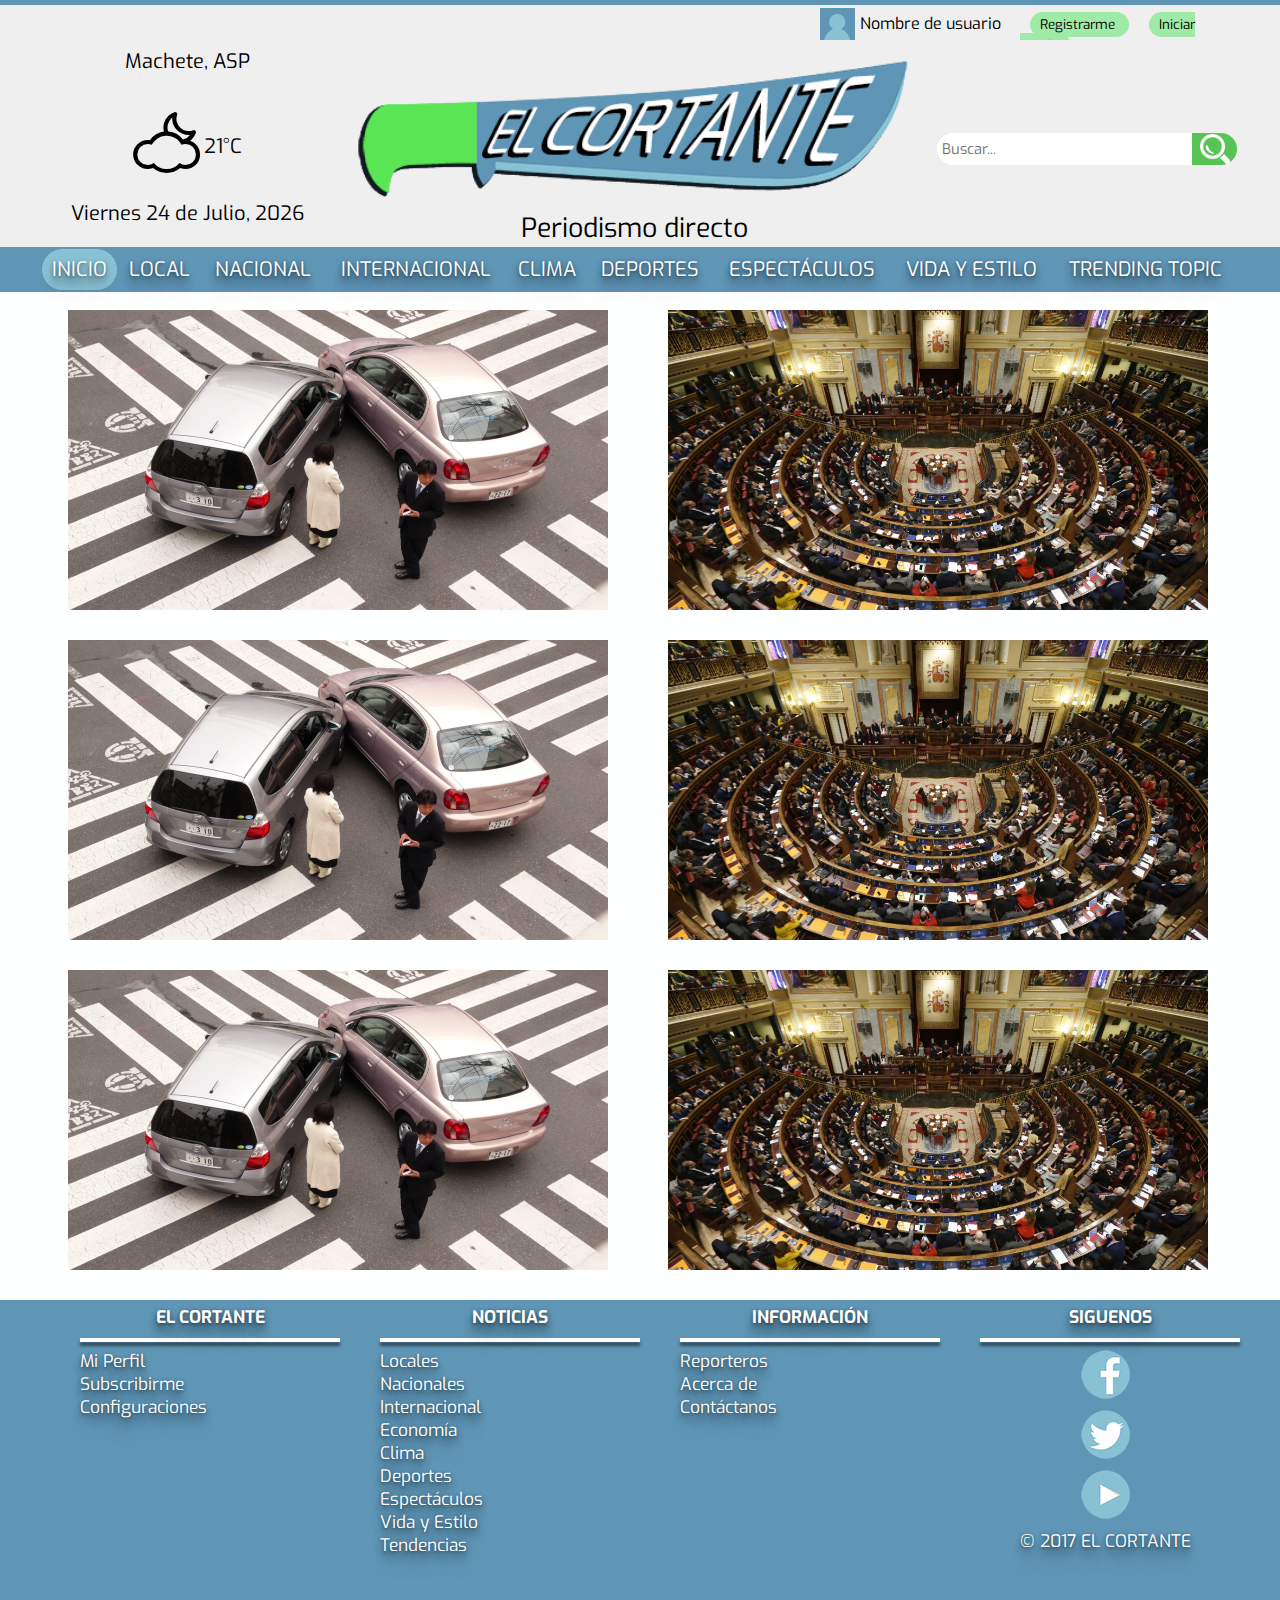
==== commit 1cb52c00: "modificaciones" ====
--- a/index.html
+++ b/index.html
@@ -13,152 +13,178 @@
 	<link rel="stylesheet" href="css/style2.css" />
 
     <link href="https://fonts.googleapis.com/css?family=Exo&amp;subset=latin-ext" rel="stylesheet">
+
+
+
 </head>
 
 <body>
 <!--HEADER INICIO-->
 
-<div class = "registroCont">
-	<div class = "linea"></div>	
-	<div class = "registro">
-
-		<div class = "botones">
-			<a  href="new.html" class = "new" id = "new">Registrarme </a>
-			<a  href="#" class = "login" id = "login">Iniciar Sesión </a>
-		</div>
-
-		<div class = "usuario">
-			<img src="img/user.png">
-			<a href="profile.html">Nombre de usuario</a>
-		</div>
-	</div>
-</div>
-
-<div class = "sesionCont" id ="sesionCont" style = "display:none;" >
-	<div class = "sesion">
-		<form class = "formLog" name = "formLog" action="iniciar" method="POST">
-			<input type = "text" class = "correo" required placeholder = "Correo electrónico"><div class = "f1"><img class = "flechita1" /></div>
-			<input type = "text" class = "contra" required placeholder = "Contraseña">
-			<div class = "f2"><img class = "flechita2" /></div>
-			<input type = "button" class = "oksesion" value = "Iniciar Sesión">
-		</form>
-		<input type = "button" class = "cancelsesion" id = "cancelsesion" value = "X">
-	</div>
-</div>
-
-<div class = "cosasCont">	
-	<div class = "cosas">
-	  	<table>
-			<tr>
-				<td class = "climaCont">
-					<div class = "lugar">
-						<p>Machete, ASP</p>
-					</div>
-					<div class = "elclima">
-						<div class="icon" data-icon="I"></div>
-						<p>21°C</p>
-					</div>
-					<div class = "fecha">
-						<p id = "fecha"></p>
-					</div>
-				</td>
-				<td class = "logoCont">
-					<a href="index.html"><img src="img/logo.png" class = "logo"></a>
-					<p>Periodismo directo</p>
-				</td>
-				<td class = "buscarContT">
-					<form class = "buscarCont">
-						<input type ="text" class = "buscarAlgo" placeholder = "Buscar...">
-						<input type = "button" class = "buscarOk" >
-					</form>
-				</td>
-			</tr>
-		</table>
-	</div>	
-</div>
-
-<div class = "headerContMenu">
-	<div class = "headerMenu">
-		<table>
-			<tr> <!--tr es como el contenedor. El th es para el encabezado de ahi van los td-->
-				<td class = "home"><a href="index.html">INICIO</a></td>
-				<td><a href="noticias.html">LOCAL</a></td>				
-				<td><a href="">NACIONAL</a></td>
-				<td><a href="">INTERNACIONAL</a></td>
-				<td><a href="">CLIMA</a></td>
-				<td><a href="">DEPORTES</a></td>
-				<td><a href="">ESPECTÁCULOS</a></td>
-				<td><a href="">VIDA Y ESTILO</a></td>
-				<td><a href="">TRENDING TOPIC</a></td>
-			</tr>
-		</table>	
-	</div>
-</div>
+	<div class = "registroCont">
+		<div class = "linea"></div>	
+		<div class = "registro">
+
+			<div class = "botones">
+				<a  href="new.html" class = "new" id = "new">Registrarme </a>
+				<a  href="#" class = "login" id = "login">Iniciar Sesión </a>
+			</div>
+
+			<div class = "usuario">
+				<img src="img/user.png">
+				<a href="profile.html">Nombre de usuario</a>
+			</div>
+		</div>
+	</div>
+
+	<div class = "sesionCont" id ="sesionCont" style = "display:none;" >
+		<div class = "sesion">
+			<form class = "formLog" name = "formLog" action="iniciar" method="POST">
+				<input type = "text" class = "correo" required placeholder = "Correo electrónico"><div class = "f1"><img class = "flechita1" /></div>
+				<input type = "text" class = "contra" required placeholder = "Contraseña">
+				<div class = "f2"><img class = "flechita2" /></div>
+				<input type = "button" class = "oksesion" value = "Iniciar Sesión">
+			</form>
+			<input type = "button" class = "cancelsesion" id = "cancelsesion" value = "X">
+		</div>
+	</div>
+
+	<div class = "cosasCont">	
+		<div class = "cosas">
+		  	<table>
+				<tr>
+					<td class = "climaCont">
+						<div class = "lugar">
+							<p>Machete, ASP</p>
+						</div>
+						<div class = "elclima">
+							<div class="icon" data-icon="I"></div>
+							<p>21°C</p>
+						</div>
+						<div class = "fecha">
+							<p id = "fecha"></p>
+						</div>
+					</td>
+					<td class = "logoCont">
+						<a href="index.html"><img src="img/logo.png" class = "logo"></a>
+						<p>Periodismo directo</p>
+					</td>
+					<td class = "buscarContT">
+						<form class = "buscarCont">
+							<input type ="text" class = "buscarAlgo" placeholder = "Buscar...">
+							<input type = "button" class = "buscarOk" >
+						</form>
+					</td>
+				</tr>
+			</table>
+		</div>	
+	</div>
+
+	<div class = "headerContMenu">
+		<div class = "headerMenu">
+			<table>
+				<tr> <!--tr es como el contenedor. El th es para el encabezado de ahi van los td-->
+					<td class = "home"><a href="index.html">INICIO</a></td>
+					<td><a href="noticias.html">LOCAL</a></td>				
+					<td><a href="">NACIONAL</a></td>
+					<td><a href="">INTERNACIONAL</a></td>
+					<td><a href="">CLIMA</a></td>
+					<td><a href="">DEPORTES</a></td>
+					<td><a href="">ESPECTÁCULOS</a></td>
+					<td><a href="">VIDA Y ESTILO</a></td>
+					<td><a href="">TRENDING TOPIC</a></td>
+				</tr>
+			</table>	
+		</div>
+	</div>
 
 <!--HEADER FIN-->
 
 <div class = "anunciosCont" >
 	<div class = "anuncios" >
-
-	<div class="carousel" style="height: 260px; background-color: gray; margin-bottom: 40px;">
-		algo aqui y asi
-	</div>
-	<div id="effect-4">
-		<div class="rowos clearfix">
-		 	<div class="unaNoti" >
-				<figure>
-		            <img src="img/noti1.jpg" alt="" class="imgAnun">
-		         
-		            <figcaption>
-			            <h3>Blubber Brothers</h3>
-			            <span>Burnt Toast Creative</span>
-			            <a href="#" class="close-caption hidden">x</a>
-		             </figcaption>
-
-		        </figure>
-        	</div>
-
-        	<div class="unaNoti" >
-				<figure>
-		            <img src="img/noti2.jpg" alt="" class="imgAnun">
-		         
-		            <figcaption>
-			            <h3>Blubber Brothers</h3>
-			            <span>Burnt Toast Creative</span>
-			            <a href="#" class="close-caption hidden">x</a>
-		             </figcaption>
-
-		        </figure>
-        	</div>
-		</div>
-		<div class="rowos clearfix">
-		 	<div class="unaNoti" >
-				<figure>
-		            <img src="img/noti1.jpg" alt="" class="imgAnun">
-		         
-		            <figcaption>
-			            <h3>Blubber Brothers</h3>
-			            <span>Burnt Toast Creative</span>
-			            <a href="#" class="close-caption hidden">x</a>
-		             </figcaption>
-
-		        </figure>
-        	</div>
-
-        	<div class="unaNoti" >
-				<figure>
-		            <img src="img/noti2.jpg" alt="" class="imgAnun">
-		         
-		            <figcaption>
-			            <h3>Blubber Brothers</h3>
-			            <span>Burnt Toast Creative</span>
-			            <a href="#" class="close-caption hidden">x</a>
-		             </figcaption>
-
-		        </figure>
-        	</div>
-		</div>
-	</div>
+		<div id="effect-4">
+				<div class="rowos clearfix">
+				 	<div class="unaNoti" >
+						<figure>
+				            <img src="img/noti1.jpg" alt="" class="imgAnun">
+				         
+				            <figcaption>
+					            <h3>Blubber Brothers</h3>
+					            <span>Burnt Toast Creative</span>
+					            <a href="#" class="close-caption hidden">x</a>
+				             </figcaption>
+
+				        </figure>
+		        	</div>
+
+		        	<div class="unaNoti" >
+						<figure>
+				            <img src="img/noti2.jpg" alt="" class="imgAnun">
+				         
+				            <figcaption>
+					            <h3>Blubber Brothers</h3>
+					            <span>Burnt Toast Creative</span>
+					            <a href="#" class="close-caption hidden">x</a>
+				             </figcaption>
+
+				        </figure>
+		        	</div>
+				</div>
+				<div class="rowos clearfix">
+				 	<div class="unaNoti" >
+						<figure>
+				            <img src="img/noti1.jpg" alt="" class="imgAnun">
+				         
+				            <figcaption>
+					            <h3>Blubber Brothers</h3>
+					            <span>Burnt Toast Creative</span>
+					            <a href="#" class="close-caption hidden">x</a>
+				             </figcaption>
+
+				        </figure>
+		        	</div>
+
+		        	<div class="unaNoti" >
+						<figure>
+				            <img src="img/noti2.jpg" alt="" class="imgAnun">
+				         
+				            <figcaption>
+					            <h3>Blubber Brothers</h3>
+					            <span>Burnt Toast Creative</span>
+					            <a href="#" class="close-caption hidden">x</a>
+				             </figcaption>
+
+				        </figure>
+		        	</div>
+				</div>
+				<div class="rowos clearfix">
+				 	<div class="unaNoti" >
+						<figure>
+				            <img src="img/noti1.jpg" alt="" class="imgAnun">
+				         
+				            <figcaption>
+					            <h3>Blubber Brothers</h3>
+					            <span>Burnt Toast Creative</span>
+					            <a href="#" class="close-caption hidden">x</a>
+				             </figcaption>
+
+				        </figure>
+		        	</div>
+
+		        	<div class="unaNoti" >
+						<figure>
+				            <img src="img/noti2.jpg" alt="" class="imgAnun">
+				         
+				            <figcaption>
+					            <h3>Blubber Brothers</h3>
+					            <span>Burnt Toast Creative</span>
+					            <a href="#" class="close-caption hidden">x</a>
+				             </figcaption>
+
+				        </figure>
+		        	</div>
+				</div>
+		</div>
 	</div>
 
 </div>
--- a/css/style.css
+++ b/css/style.css
@@ -69,7 +69,6 @@
 		-webkit-box-shadow: inset 0 0 6px rgba(0,0,0,.3);
 		background-color: #9FEAA7;
 		}
-
 
 /*____________REGISTRO_________________________________________________________________*/
 
@@ -440,7 +439,7 @@
 		    width: 1200px;
 		}
 		.rowos{
-			margin-bottom: 40px;
+			margin-bottom: 25px;
 		}
 		.unaNoti{
 			display: inline-block;
@@ -462,15 +461,13 @@
     left: 0; 
     right: 0;
     bottom: 0;
-	height: 820px;
 	}.datos{
 	display: block;
 	margin: 0px auto 0px auto;
-    height: 830px;
     width: 1200px;
 	}
 	.formNew{		
-		height: 830px;
+		height: 965px;
 		width: 1200px;
 		margin: 0px auto 0px auto;
 		padding: 5px;
@@ -483,6 +480,7 @@
 		float: left;
 		height: 800px;
 		width: 500px;
+		padding-top: 310px;
 		}
 		.descrip h3{
 			height: 45px;
@@ -498,7 +496,7 @@
 		float: right;
 		height: 800px;
 		width: 700px;
-		padding-top: 20px;
+		padding-top: 330px;
 		}
 		.textos input, .gender, .type{
 			height: 45px;
@@ -511,45 +509,45 @@
 			padding: 3px;
 			margin-bottom: 17px;
 		}
-	.fotito{
+
+	.fotito2{
 		position: absolute;
-	    top: 565px;
-	    left: 45%; 
+	    top: 0;
+	    left: 0; 
 	    right: 0;
 	    bottom: 0;
 		height: 260px;
-		width: 455px;
+		width: 255px;
+		margin: 0 auto;
 		}
 		.coso1{
 			display: block;
-			height: 260px;
-			width: 195px;
 			float: left;
 			}
 			.des{	
-			position:relative;		
-			height: 150px;
-			width: 150px;
-			color: white;
-			font-size: 15pt;		
-			font-family: 'Exo', sans-serif;
-			text-align: center;
-			margin-top: 90px;
-			t
-		}
+				position:relative;	
+				color: white;
+				font-size: 15pt;		
+				font-family: 'Exo', sans-serif;
+				text-align: center;
+			}
+
 		.coso{
-		position: relative;
-		top: -60px;
-		right: 50px;			
+			position: relative;
+			 top: 0;
+		    left: 0; 
+		    right: 0;
+		    bottom: 0;				
+			display: block;		
 			height: 260px;
 			width: 260px;
 			}			
 			.uploader {
 				position:relative;
-				top: 0;
+				 top: 0;
 			    left: 0; 
 			    right: 0;
-			    bottom: 0; 
+			    bottom: 0;					
 				overflow:hidden; 
 				height: 250px;
 				width: 250px;
@@ -562,8 +560,10 @@
 			    position:absolute;
 			    width:250px;
 			    height:250px;
-			    top:-50px;
-			    left:0;
+			     top: 0;
+		    left: 0; 
+		    right: 0;
+		    bottom: 0;	
 			    z-index:2;
 			    opacity:0;
 			    cursor:pointer;
@@ -582,7 +582,7 @@
 	
 	.btnAcept{
 		position: absolute;
-	    top: 777px;
+	    top: 920px;
 	    left: 47%; 
 	    right: 0;
 	    bottom: 0;
@@ -649,6 +649,146 @@
 		 	height: 270px;
 		 }
 
+/*____________NOTICIA SOLA_____________________________________________________________*/
+
+	.lanoticia{
+	position: absolute;
+    top: 300px;
+    left: 0; 
+    right: 0;
+    bottom: 0;
+    height: 985px;
+	}
+	.lanotiCont{
+		margin: 0px auto 0px auto;
+		display: block;
+		width: 1200px;
+	    max-height: 980px;
+	    overflow:scroll;
+	    overflow-x: hidden;
+	}
+	.Noticia{
+		float: left;
+		display: block;
+		width: 570px;
+	    background-color: #efefef;
+		text-align: center;
+		margin: 0 auto;
+		padding: 15px;
+		}
+		.textoNoti{text-align: justify;}
+		.textoNoti h4 {text-align: right;}
+		.Noticia img{width: 550px;}
+
+	.Commentar{
+		float: right;
+		display: block;
+		width: 585px;
+	    background-color: #fff;
+		margin: 0 auto;
+		}
+		.Comentt{
+			 width: 550px;
+			 height: 80px;
+			 margin: 5px auto;
+			 text-align: center;
+			}
+			.fotoComent{float: left;}
+				.fotoComent img {width: 63px; height: 63px;}
+			.coment{ 
+				width: 480px;	
+				float: right;
+				padding-top: 13px;				
+			 	border-radius: 0px 30px 30px 0px;
+			 	background-color: #89C1D4; 
+				}
+				.coment input {
+					height: 30px;
+					width: 350px;
+					font-size: 15pt;
+					font-family: 'Exo', sans-serif;
+					border: 1px solid white;
+					border-radius: 20px;
+					color: black;
+					margin-bottom: 17px;
+				}
+				.coment button{
+					height: 33px;
+					width: 100px;
+					padding: 3px;
+					border: 2px solid white;
+					border-radius: 20px;
+					font-size: 15pt;		
+					font-family: 'Exo', sans-serif;
+					background-color: #58C456;
+					cursor: pointer;
+				}
+
+	.Comentarios{
+		position: relative;		
+		margin: 15px;
+		}
+		.Commentar ul{
+			text-decoration: none;
+			list-style:none;
+			padding: 0;
+			}
+		.unComent{
+			margin: 5px;
+			background-color: #89C1D4;
+			border-radius: 0px 20px;
+			}
+			.unComent p{height: 70px;}
+			.btnComent{text-align: right;}
+			.btnComent button{
+					height: 27px;
+					width: 80px;
+					margin: 7px;
+					padding: 3px;
+					border: none;
+					border-radius: 20px;
+					font-size: 13pt;		
+					font-family: 'Exo', sans-serif;
+					background-color: #58C456;
+					cursor: pointer;
+			}
+		.unComentenComent{
+			margin: 5px 0 5px 25px;
+			background-color: #89C1D4;
+			}
+			.unComentenComent p{height: 70px;}
+
+	.Comentt2, .Comentt3{
+			 width: 550px;
+			 height: 80px;
+			 margin: 0 auto;
+			 text-align: center;
+			}
+			.coment2, .coment3{ 	
+				padding-top: 13px;			
+				}
+				.coment2 input, .coment3 input {
+					height: 25px;
+					width: 300px;
+					font-size: 13pt;
+					font-family: 'Exo', sans-serif;
+					border: 1px solid white;
+					border-radius: 20px;
+					color: black;
+					margin-bottom: 17px;
+				}
+				.coment2 button, .coment3 button{
+					height: 30px;
+					width: 80;
+					padding: 3px;
+					border: 1px solid white;
+					border-radius: 20px;
+					font-size: 13pt;		
+					font-family: 'Exo', sans-serif;
+					background-color: #58C456;
+					cursor: pointer;
+				}
+
 /*____________PERFIL___________________________________________________________________*/
 	.datosCont{
 	position: absolute;
@@ -727,24 +867,52 @@
 
 			}
 
-/*____________NOTICIA SOLA_____________________________________________________________*/
-
-.lanoticia{
-	position: absolute;
-    top: 300px;
-    left: 0; 
-    right: 0;
-    bottom: 0;
-    height: 985px;
-	}
-	.lanotiCont{
-		margin: 0px auto 0px auto;
-		display: block;
-		width: 1200px;
-	    background-color: #9FEAA7;
-	}
-
-	.imgNoticia{
-		margin: 0px auto 0px auto;
-		}
-		.imgNoticia img{height: 400px;}
+/*____________BUSQUEDA_________________________________________________________________*/
+	.busquedas{
+		position: absolute;
+	    top: 310px;
+	    left: 0; 
+	    right: 0;
+	    bottom: 0;
+	    height: 975px;
+		}
+		.laBus{
+			margin: 0px auto ;
+			display: block;
+			width: 1200px;
+		    max-height: 970px;
+		    border-radius: 20px 0px 0px 20px;
+		    overflow:scroll;
+		    overflow-x: hidden;
+		    background-color: rgba(137,193,212,.5);
+			}
+		.laBus ul, .laBus li{
+			list-style: none;
+			text-decoration: none;
+			padding-left: 5px;
+			}
+		.laBus li{
+			font-size: 20px;
+			margin:  10px;
+			border-radius: 20px;
+			background-color: rgba(0,0,0,.2);
+			}
+		.laBus h3, .laBus h4,.laBus h5{
+			margin: 15px;
+			}
+			.imgResulNoti{
+				width: 40%;
+				}
+			.imgResulU{
+				height: 70px;
+				width: 70px;
+				display: block;
+				float: left;
+				margin-left: 13px;
+				margin-right:  13px;
+				}
+			.NomURes{
+					padding-top: 25px;
+					padding-bottom: 25px;
+					display: block;
+					}